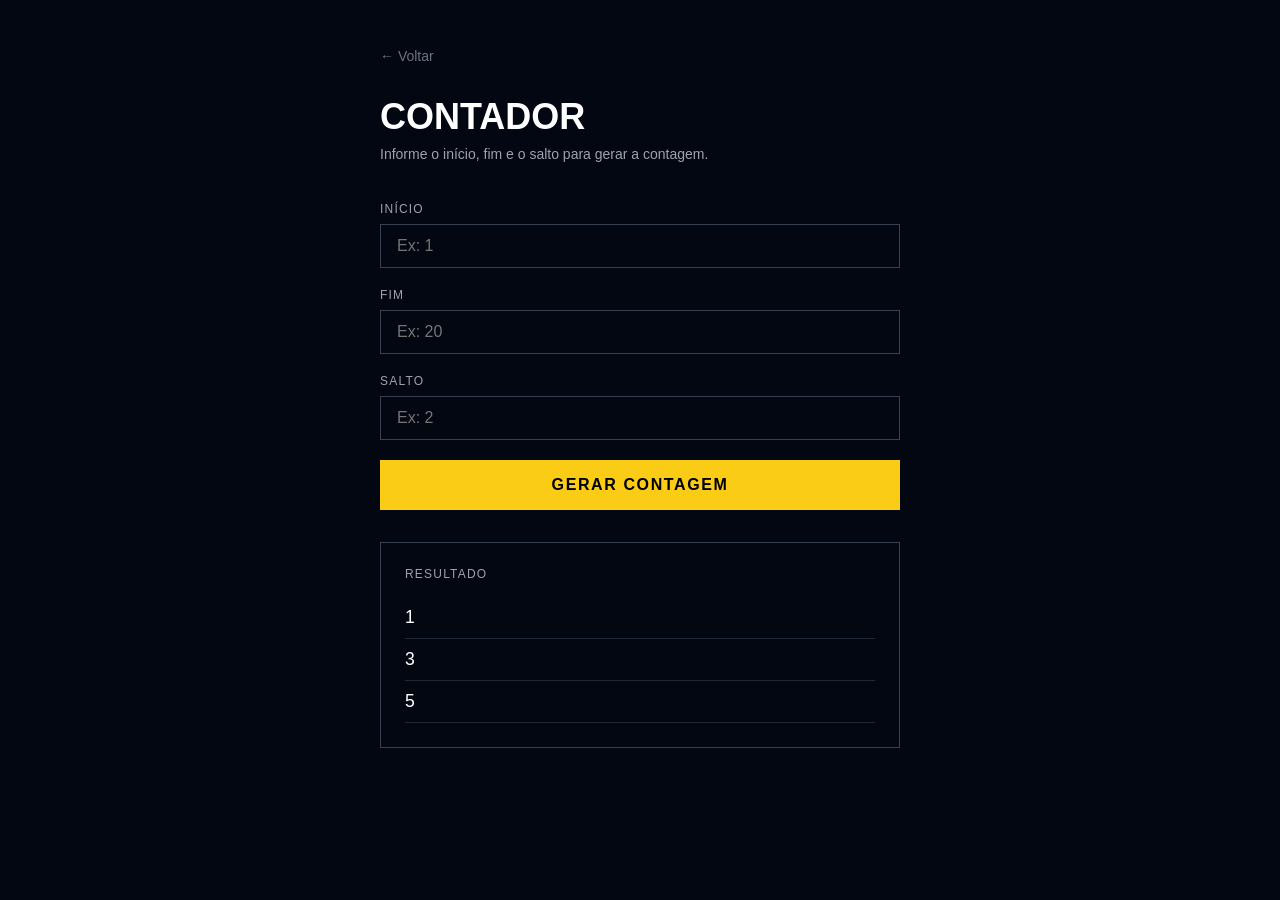
==== 05-contador/index.html @ f780494e "Initial commit" ====
<!DOCTYPE html>
<html lang="pt-BR">
<head>
  <meta charset="UTF-8"/>
  <meta name="viewport" content="width=device-width, initial-scale=1.0"/>
  <title>Contador</title>
  <link rel="stylesheet" href="style.css"/>
</head>
<body>

  <div class="container">

    <a href="../index.html">← Voltar</a>

    <h1>Contador</h1>
    <p>Informe o início, fim e o salto para gerar a contagem.</p>

    <div class="campo">
      <label>Início</label>
      <input type="number" placeholder="Ex: 1"/>
    </div>

    <div class="campo">
      <label>Fim</label>
      <input type="number" placeholder="Ex: 20"/>
    </div>

    <div class="campo">
      <label>Salto</label>
      <input type="number" placeholder="Ex: 2"/>
    </div>

    <button>Gerar Contagem</button>

    <div class="resultado">
      <p class="resultado-titulo">Resultado</p>
      <ul>
        <li>1</li>
        <li>3</li>
        <li>5</li>
      </ul>
    </div>

  </div>

</body>
</html>
---- 05-contador/style.css ----
* {
  box-sizing: border-box;
  margin: 0;
  padding: 0;
}

body {
  background-color: #030712;
  font-family: sans-serif;
  display: flex;
  justify-content: center;
  padding: 48px 24px;
}

.container {
  width: 100%;
  max-width: 520px;
}

a {
  color: #6b7280;
  font-size: 0.875rem;
  text-decoration: none;
  display: block;
  margin-bottom: 32px;
}

a:hover {
  color: #facc15;
}

h1 {
  color: white;
  font-size: 2.25rem;
  font-weight: 900;
  text-transform: uppercase;
  margin-bottom: 8px;
}

p {
  color: #9ca3af;
  font-size: 0.875rem;
  margin-bottom: 40px;
}

.campo {
  margin-bottom: 20px;
}

label {
  display: block;
  color: #9ca3af;
  font-size: 0.75rem;
  text-transform: uppercase;
  letter-spacing: 0.1em;
  margin-bottom: 8px;
}

input {
  width: 100%;
  background: transparent;
  border: 1px solid #374151;
  color: white;
  font-size: 1rem;
  padding: 12px 16px;
  outline: none;
}

input:focus {
  border-color: #facc15;
}

button {
  width: 100%;
  background: #facc15;
  color: #000;
  font-weight: 900;
  font-size: 1rem;
  padding: 16px;
  text-transform: uppercase;
  letter-spacing: 0.1em;
  border: none;
  cursor: pointer;
  margin-bottom: 32px;
}

button:hover {
  background: #fde047;
}

.resultado {
  border: 1px solid #374151;
  padding: 24px;
}

.resultado-titulo {
  color: #9ca3af;
  font-size: 0.75rem;
  text-transform: uppercase;
  letter-spacing: 0.1em;
  margin-bottom: 16px;
}

ul {
  list-style: none;
}

li {
  color: white;
  font-size: 1.1rem;
  padding: 10px 0;
  border-bottom: 1px solid #1f2937;
}
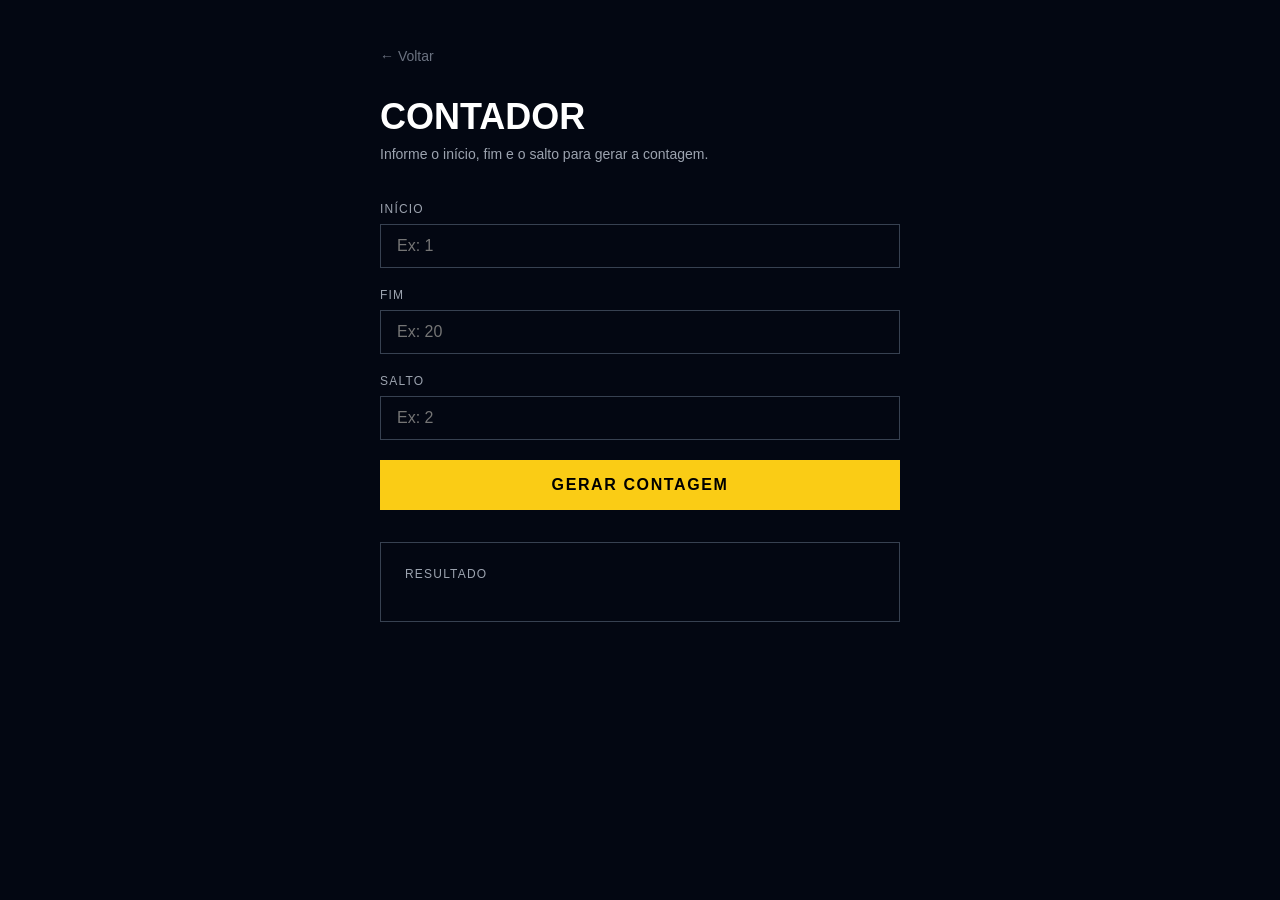
==== commit 4a88310a: "adicionando projetos de contador e tabuada ao repositório" ====
--- a/05-contador/index.html
+++ b/05-contador/index.html
@@ -5,6 +5,7 @@
   <meta name="viewport" content="width=device-width, initial-scale=1.0"/>
   <title>Contador</title>
   <link rel="stylesheet" href="style.css"/>
+  <script src="js/scrips.js" defer></script>
 </head>
 <body>
 
@@ -17,27 +18,25 @@
 
     <div class="campo">
       <label>Início</label>
-      <input type="number" placeholder="Ex: 1"/>
+      <input id = "inicio" type="number" placeholder="Ex: 1"/>
     </div>
 
     <div class="campo">
       <label>Fim</label>
-      <input type="number" placeholder="Ex: 20"/>
+      <input id="fim" type="number" placeholder="Ex: 20"/>
     </div>
 
     <div class="campo">
       <label>Salto</label>
-      <input type="number" placeholder="Ex: 2"/>
+      <input id="salto" type="number" placeholder="Ex: 2"/>
     </div>
 
-    <button>Gerar Contagem</button>
+    <button onclick="gerarContagem()">Gerar Contagem</button>
 
     <div class="resultado">
       <p class="resultado-titulo">Resultado</p>
-      <ul>
-        <li>1</li>
-        <li>3</li>
-        <li>5</li>
+      <ul id="lista">
+       
       </ul>
     </div>
 
